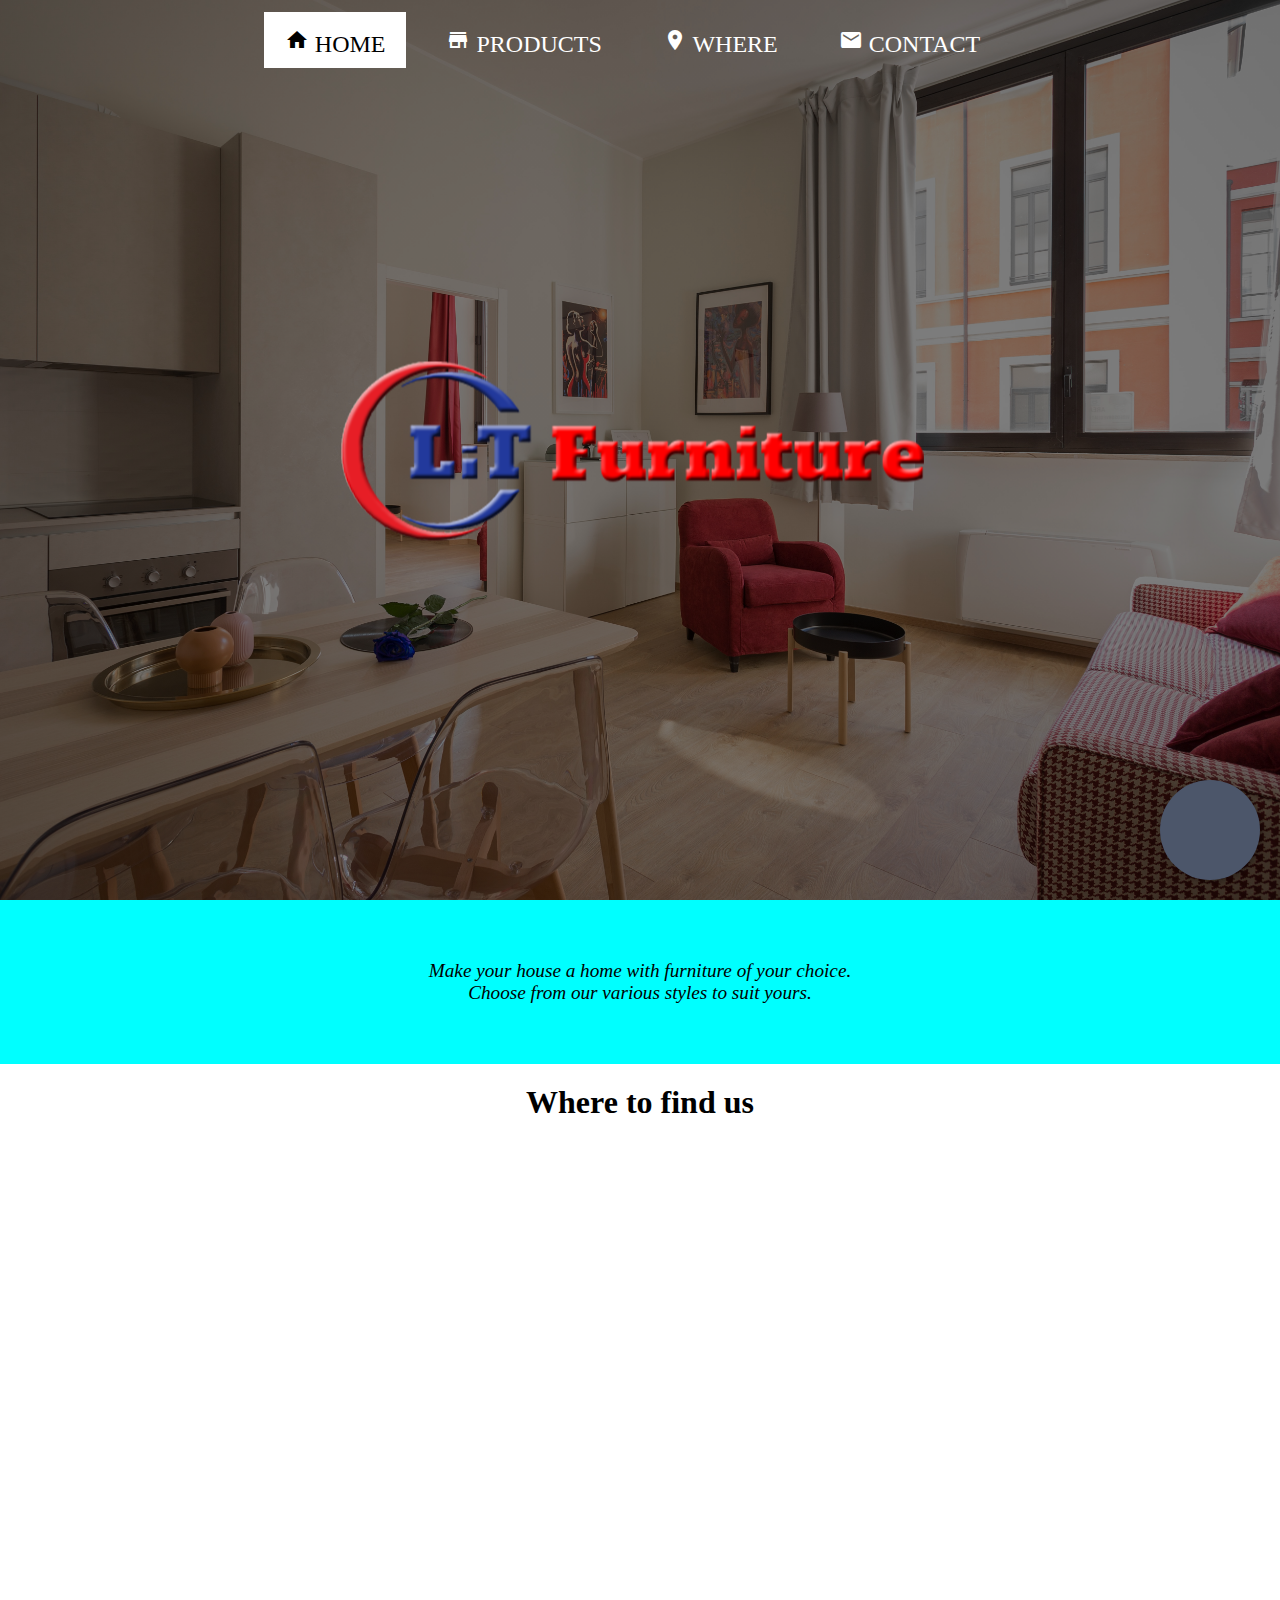
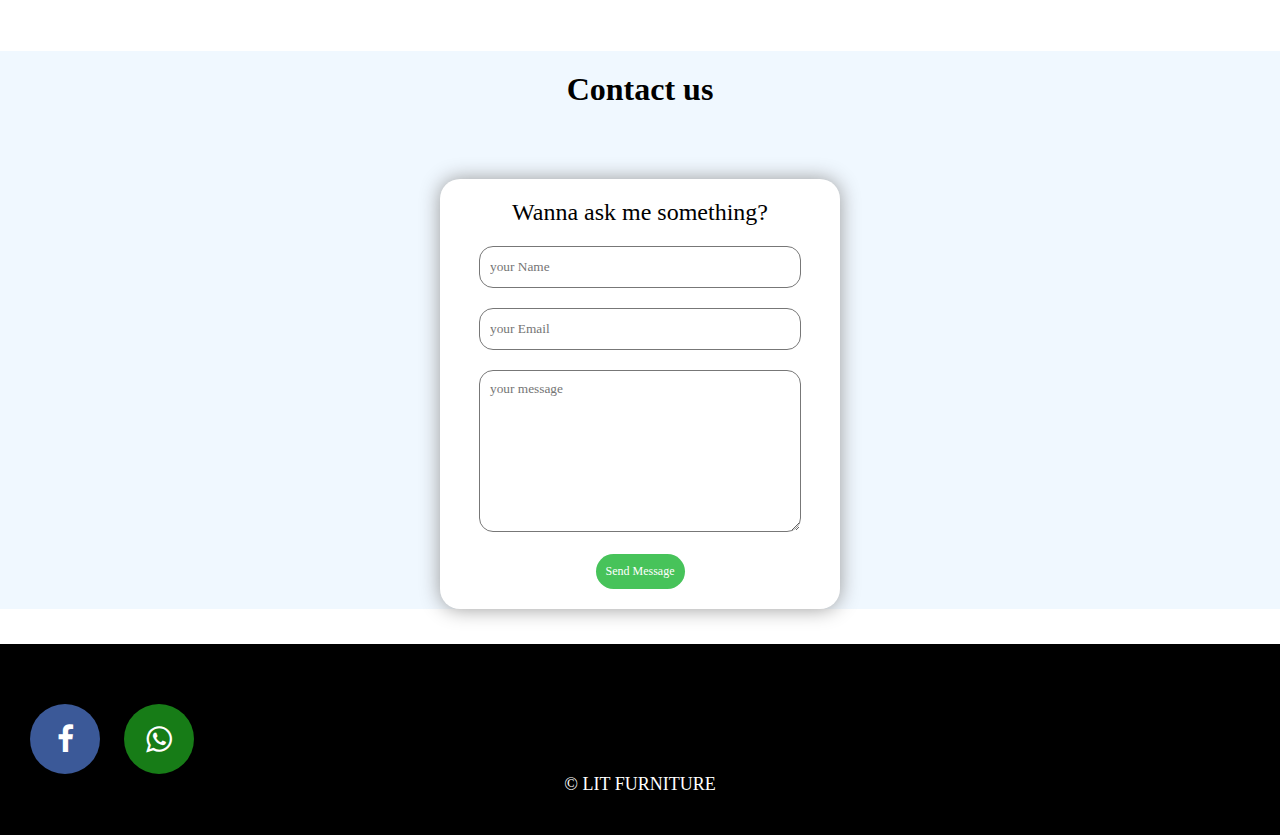
==== index.html @ ee1fe4d8 "Mostly Complete" ====
<!DOCTYPE html>
<html lang="en">

<head>
    <meta charset="UTF-8">
    <meta http-equiv="X-UA-Compatible" content="IE=edge">
    <meta name="viewport" content="width=device-width, initial-scale=1.0">
    <link href="https://fonts.googleapis.com/icon?family=Material+Icons" rel="stylesheet">
    <link rel="stylesheet" href="https://cdnjs.cloudflare.com/ajax/libs/font-awesome/4.7.0/css/font-awesome.min.css">
    <link rel="stylesheet" href="style.css">
    <title>LIT</title>
</head>

<body>

    <div class="floatingbtn">
        <a href="#" class="material-icons floating-btn">north</a>
    </div>
    <header>
        <div class="navbar">

            <ul>
                <li class="active"><a class="material-icons" href="#">home HOME</a></li>
                <li><a class="material-icons" href="Products.html">store PRODUCTS</a></a>
                </li>
                <li><a class="material-icons secAbout" href="#about">room WHERE</a></li>
                <li><a class="material-icons secContact" href="#contact">email CONTACT</a></li>
            </ul>

        </div>
        <div class="logo">
            <!-- <h1>LIVE IN STYLE FURNITURE</h1> -->
            <img src="res/logo-pop.png" alt="LIT FURNITURE" srcset="">
        </div>
    </header>


    <div class="intro">

        <p>Make your house a home with furniture of your choice.
        </p>
        <p>
            Choose from our various styles to suit yours.
        </p>
    </div>



    <!-- <section id="about"></section> -->
    <div class="about">
        <h1>Where to find us</h1>

        <!-- <div class="address">
            <iframe src="https://www.google.com/maps/embed?pb=!1m18!1m12!1m3!1d3463.4384374379783!2d30.9494106!3d-29.764961399999997!2m3!1f0!2f0!3f0!3m2!1i1024!2i768!4f13.1!3m3!1m2!1s0x1ef703ef0384fac7%3A0x1ea44c72abc17e3d!2sMidway%20Crossing!5e0!3m2!1sen!2sza!4v1639681558101!5m2!1sen!2sza"
                width="600" height="450" style="border:0;" allowfullscreen="" loading="lazy"></iframe>
        </div> -->

        <div class="address">
            <iframe src="https://www.google.com/maps/embed?pb=!1m18!1m12!1m3!1d3463.4384374379783!2d30.9494106!3d-29.764961399999997!2m3!1f0!2f0!3f0!3m2!1i1024!2i768!4f13.1!3m3!1m2!1s0x1ef703ef0384fac7%3A0x1ea44c72abc17e3d!2sMidway%20Crossing!5e0!3m2!1sen!2sza!4v1639681558101!5m2!1sen!2sza"
                style="border:0;" allowfullscreen="" loading="lazy"></iframe>
        </div>

    </div>

    <br>

    <br>
    <section id="contact">
        <div class="contact">
            <h1>Contact us</h1>
            <br> <br>
            <div class="contact-box">
                <form class="contact-form">
                    <div class="contact-title">Wanna ask me something?</div>
                    <input type="text" class="name" placeholder="your Name">
                    <input type="email" class="email" placeholder="your Email">
                    <textarea type="text" class="message" placeholder="your message"></textarea>
                    <button type="submit" class="btn-send">Send Message</button>
                </form>
            </div>
            <!-- <div class="or">OR</div>
            <br>
            <div class="whatsapp">Whatsapp: +27 61 132 8714</div>
            <br><br>
            <a href="https://www.facebook.com/Lit-furniture-109273461694960 _blank" target="_blank" class="fa fa-facebook"></a><br><br>
            <a href="https://www.facebook.com/Lit-furniture-109273461694960 _blank" target="_blank" class="fa fa-whatsapp"></a><br><br> -->
        </div>
    </section>


    <div id="callout" class="callout">
        <div class="callout-header">
            <a href="#" target="_blank" class="fa fa-whatsapp" style="margin:0px"></a>Whatsapp</div>
        <span class="closebtn" onclick="this.parentElement.style.display='none';">×</span>
        <div class="callout-container">
            You can contact us via whatsapp on <br><a id="num">+27 61 424 9284</a>.
        </div>
    </div>

    <footer>
        <a href="https://www.facebook.com/Lit-furniture-109273461694960 _blank" target="_blank" class="fa fa-facebook"></a>
        <a target="_blank" class="fa fa-whatsapp" id="whatsapp-btn"> </a>
        <!-- <a class="credit">&copy; LIT FURNITURE</a> -->
        <div class="credit">&copy; LIT FURNITURE</div>

        <!-- <script src="app.js"></script> -->
    </footer>
</body>



<script src="https://smtpjs.com/v3/smtp.js"></script>
<script src="app.js"></script>

</html>
---- style.css ----
* {
    margin: 0px;
    padding: 0;
    font-family: Cambria;
}

header {
    background-image: linear-gradient(rgba(0, 0, 0, 0.5), rgba(0, 0, 0, 0.5)), url(res/bg2.jpg);
    height: 100vh;
    background-size: cover;
    background-position: center;
}

.navbar ul {
    list-style-type: none;
    text-align: center;
}

.navbar ul li {
    display: inline-block;
    padding-top: 12px;
    padding-right: 15px;
}

.navbar ul li a {
    text-decoration: none;
    color: #fff;
    padding: 15px 20px;
    border: 1px solid transparent;
    transition: 0.6s ease;
    top: 35px;
    font-size: x-large;
}

.navbar ul li a:hover {
    background-color: #fff;
    color: #000;
}

.navbar ul li.active a {
    background-color: #fff;
    color: #000;
}

.navbar {
    max-width: 1200px;
    margin: auto;
}

.floating-btn {
    padding: 10px;
    width: 80px;
    height: 80px;
    background: #4C566A;
    display: flex;
    align-items: center;
    justify-content: center;
    text-decoration: none;
    border-radius: 50%;
    color: #ffffff;
    font-size: 40px;
    box-shadow: 2px 2px 5px rgba(0, 0, 0, 0.25);
    position: fixed;
    right: 20px;
    bottom: 20px;
    transition: background 0.25s;
}

.floating-btn active {
    background: white;
}

.logo {
    position: absolute;
    top: 50%;
    left: 50%;
    transform: translate(-50%, -50%);
}

.logo img {
    width: 100%;
    height: auto;
}

.intro {
    background-color: aqua;
    text-align: center;
    font-style: oblique;
    font-size: larger;
    padding-top: 60px;
    padding-bottom: 60px;
}

.hamburger {
    background-color: transparent;
    border: 0;
    color: #fff;
    cursor: pointer;
    font-size: 20px;
}

.hamburger:focus {
    outline: none;
}


/* Whereabout */

.about {
    padding-top: 20px;
    text-align: center;
}


/* .address iframe {
    width: 600px;
    height: 450px;
}

.address {
    padding-top: 20px;
    padding-bottom: 20px;
    width: 40%; 
}*/


/* margin: auto;
    align-items: center;
    align-content: center;
} */


/* .address {
     width: 70%;
    height: 100%;
    margin: 0px auto;
    display: inline-block; 
} */

.about h1 {
    text-align: center;
}


/* Contact Section */

.contact {
    padding-top: 20px;
    background-color: aliceblue;
    text-align: center;
}

.contact h1 {
    text-align: center;
}

.contact-box {
    width: 400px;
    background-color: #fff;
    box-shadow: 0 0 20px 0 #999;
    left: 50%;
    margin: auto;
    border-radius: 20px;
}

.contact-title {
    font-size: 24px;
    padding-top: 20px;
}

.contact-form {
    margin: 35px;
}

.name {
    width: 300px;
    height: 40px;
    margin-top: 20px;
    padding-left: 10px;
    padding-right: 10px;
    border: 1px solid #777;
    border-radius: 14px;
    outline: none;
}

.email {
    width: 300px;
    height: 40px;
    margin-top: 20px;
    padding-left: 10px;
    padding-right: 10px;
    border: 1px solid #777;
    border-radius: 14px;
    outline: none;
}

.message {
    width: 300px;
    height: 40px;
    margin-top: 20px;
    padding-left: 10px;
    padding-right: 10px;
    border: 1px solid #777;
    border-radius: 14px;
    outline: none;
    height: 150px;
    padding-top: 10px;
}

.btn-send {
    border-radius: 20px;
    color: #fff;
    margin-top: 18px;
    padding: 10px;
    background-color: #47c35a;
    font-size: 12px;
    border: none;
    cursor: pointer;
    margin-bottom: 20px;
}

.or {
    margin: auto;
    width: auto;
    font-size: 24px;
    text-align: center;
}

.whatsapp {
    font-size: 24px;
    text-align: center;
}


/* 
.contact a {
    text-align: center;
} */


/* Callout stuff */

.callout {
    display: none;
    position: fixed;
    bottom: 35px;
    right: 20px;
    margin-left: 20px;
    max-width: 300px;
}

.callout-header {
    padding: 25px 15px;
    background: rgb(23, 124, 23);
    font-size: 30px;
    color: white;
}

.callout-container {
    font-size: 20px;
    padding: 15px;
    background-color: #ccc;
    color: black
}

#num {
    color: #3B5998;
    text-decoration: underline;
    cursor: pointer;
}

.closebtn {
    position: absolute;
    top: 5px;
    right: 15px;
    color: white;
    font-size: 30px;
    cursor: pointer;
}

.closebtn:hover {
    color: lightgrey;
}


/* Footer */

footer {
    background-color: black;
    color: #fff;
    padding-left: 20px;
    padding-right: 20px;
    padding-top: 60px;
    padding-bottom: 40px;
}

.fa {
    padding: 20px;
    font-size: 30px;
    width: 30px;
    text-align: center;
    text-decoration: none;
    border-radius: 50%;
}


/* Facebook */

.fa-facebook {
    margin-left: 10px;
    margin-right: 10px;
    background: #3B5998;
    color: white;
}

.fa-whatsapp {
    margin-left: 10px;
    background: rgb(23, 124, 23);
    color: white;
    cursor: pointer;
}

.fa:hover {
    opacity: 0.7;
}

.credit {
    text-align: center;
    font-size: large;
}

@media screen and (min-width: 782px) {
    .address iframe {
        width: 600px;
        height: 450px;
    }
    .address {
        padding-top: 20px;
        padding-bottom: 20px;
        /* width: 40%; */
    }
}

@media screen and (max-width: 767px) {
    .navbar ul {
        display: none;
    }
    .logo img {
        width: 350px;
    }
    .address {
        margin: auto;
        width: auto;
        padding-top: 20px;
        padding-bottom: 20px;
    }
    .floating-btn {
        height: 50px;
        width: 50px;
    }
    .contact-box {
        width: 350px;
    }
    .name {
        width: 250px;
    }
    .email {
        width: 250px;
    }
    .message {
        width: 250px;
    }
}
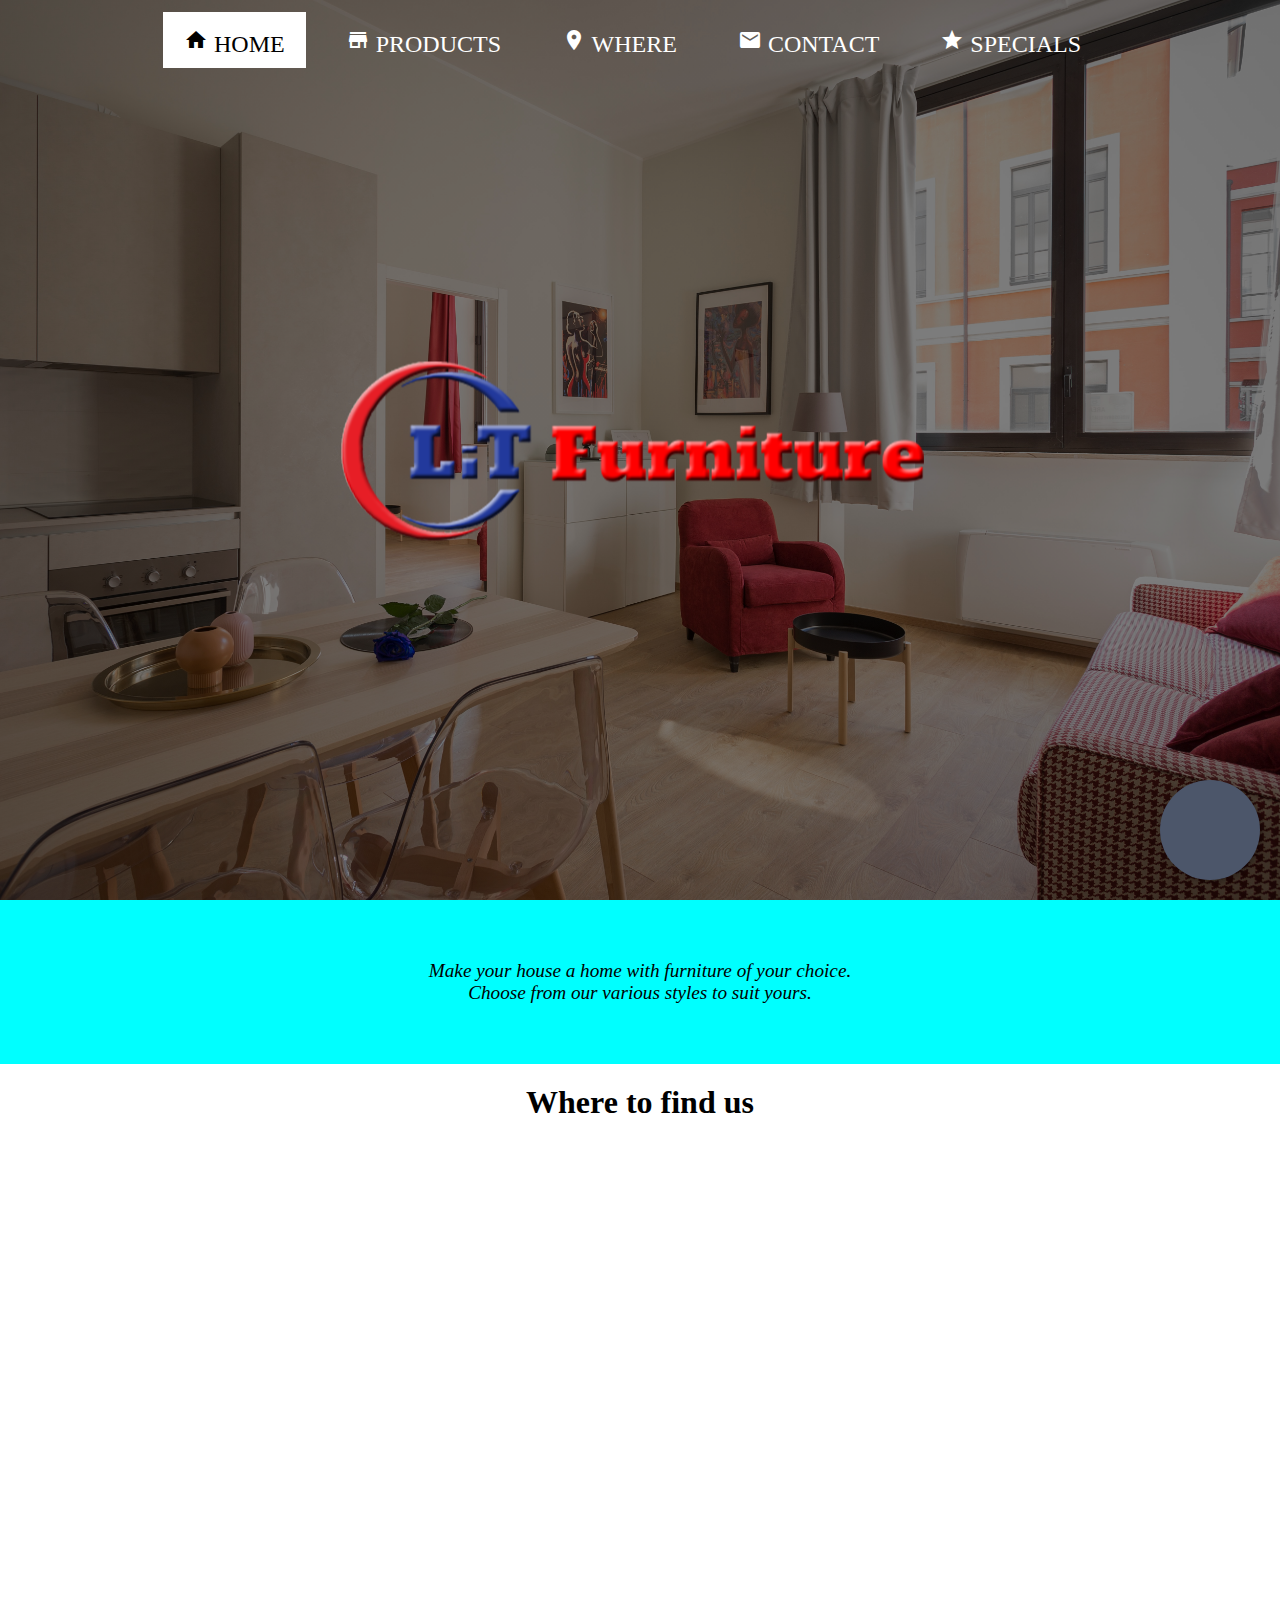
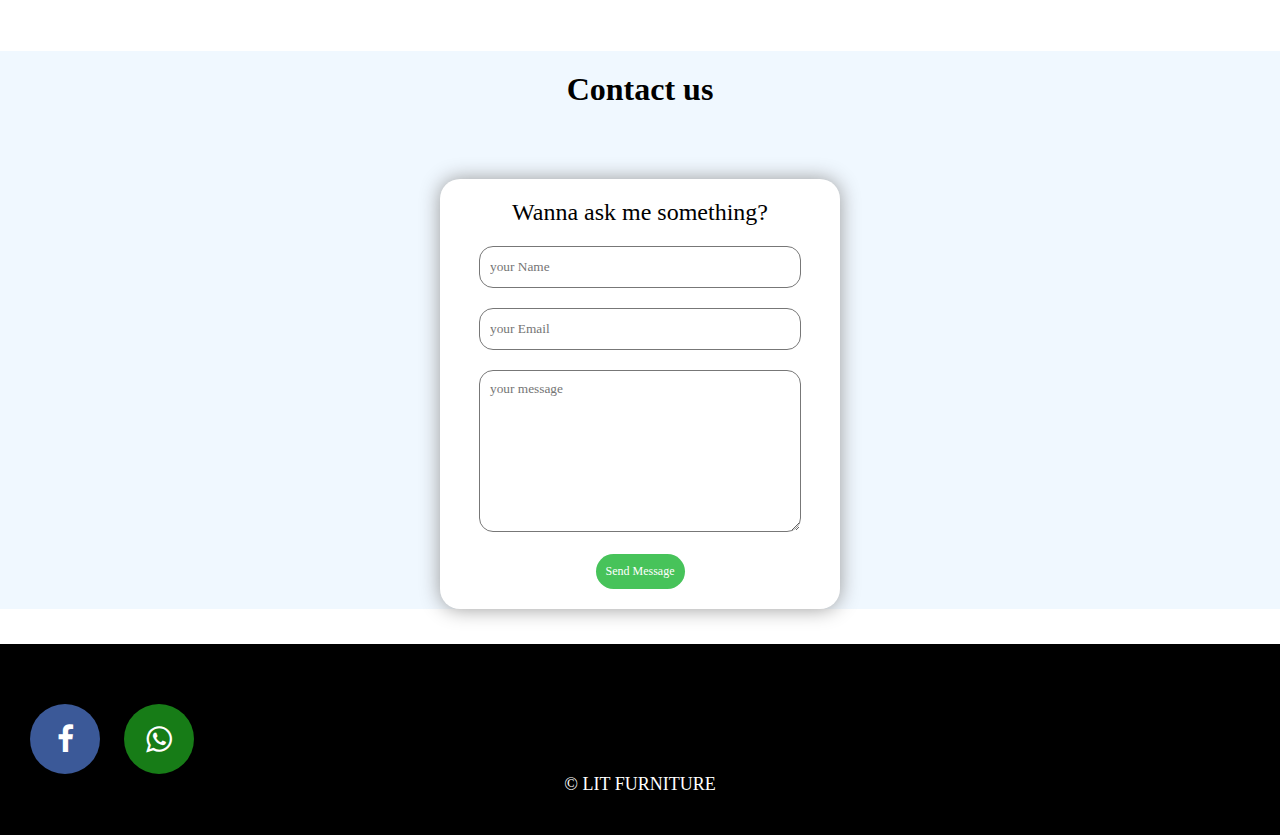
==== commit 22c131f9: "Added Specials page" ====
--- a/index.html
+++ b/index.html
@@ -21,10 +21,11 @@
 
             <ul>
                 <li class="active"><a class="material-icons" href="#">home HOME</a></li>
-                <li><a class="material-icons" href="Products.html">store PRODUCTS</a></a>
+                <li><a class="material-icons" href="products.html">store PRODUCTS</a></a>
                 </li>
                 <li><a class="material-icons secAbout" href="#about">room WHERE</a></li>
                 <li><a class="material-icons secContact" href="#contact">email CONTACT</a></li>
+                <li><a class="material-icons secAbout" href="specials.html">star SPECIALS</a></li>
             </ul>
 
         </div>
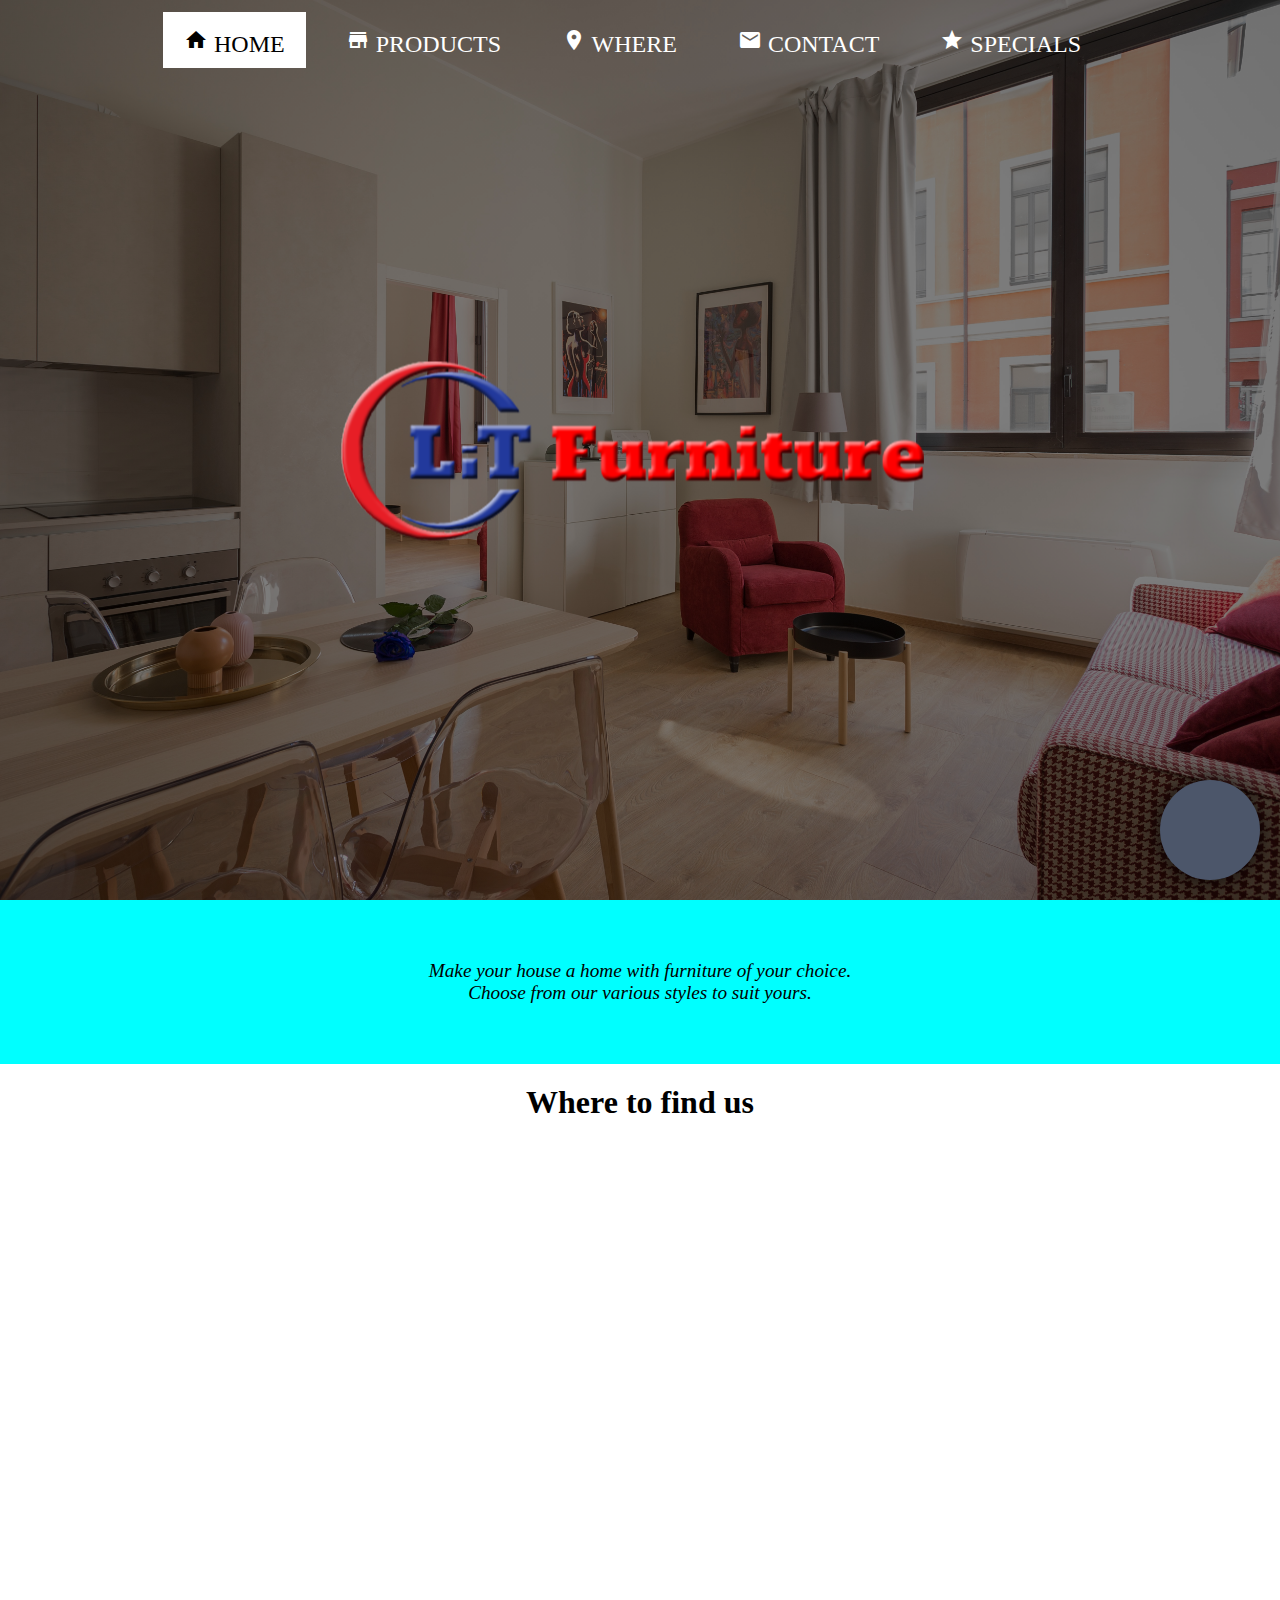
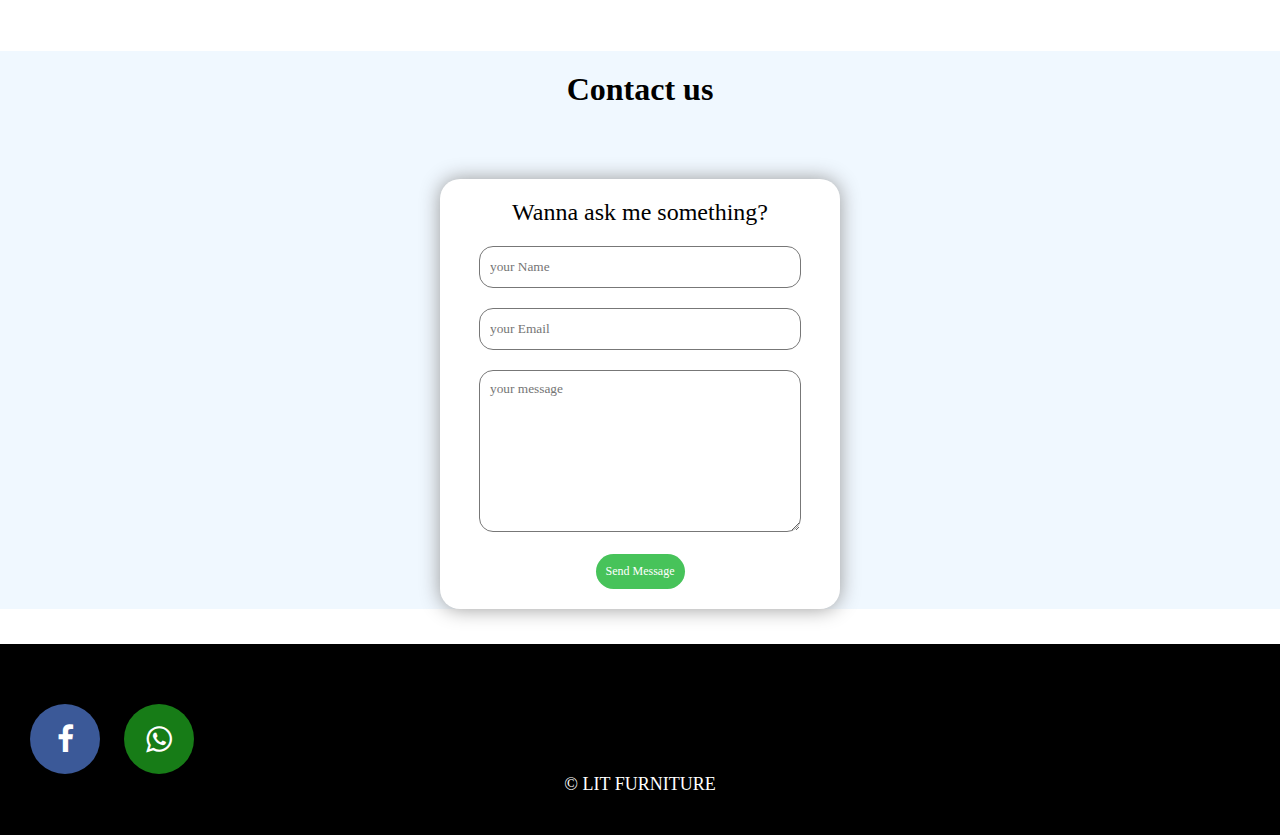
==== commit b6ae48ca: "Added minor drop shadow to floating stuff" ====
--- a/index.html
+++ b/index.html
@@ -8,7 +8,7 @@
     <link href="https://fonts.googleapis.com/icon?family=Material+Icons" rel="stylesheet">
     <link rel="stylesheet" href="https://cdnjs.cloudflare.com/ajax/libs/font-awesome/4.7.0/css/font-awesome.min.css">
     <link rel="stylesheet" href="style.css">
-    <title>LIT</title>
+    <title>LIT - Home</title>
 </head>
 
 <body>
--- a/style.css
+++ b/style.css
@@ -59,7 +59,8 @@
     border-radius: 50%;
     color: #ffffff;
     font-size: 40px;
-    box-shadow: 2px 2px 5px rgba(0, 0, 0, 0.25);
+    
+    box-shadow: 0 0 20px 0 rgba(0, 0, 0, 0.733);
     position: fixed;
     right: 20px;
     bottom: 20px;
@@ -241,12 +242,17 @@
 /* Callout stuff */
 
 .callout {
+
     display: none;
     position: fixed;
     bottom: 35px;
     right: 20px;
     margin-left: 20px;
     max-width: 300px;
+
+    
+    box-shadow: 0 0 20px 0 rgba(0, 0, 0, 0.733);
+
 }
 
 .callout-header {
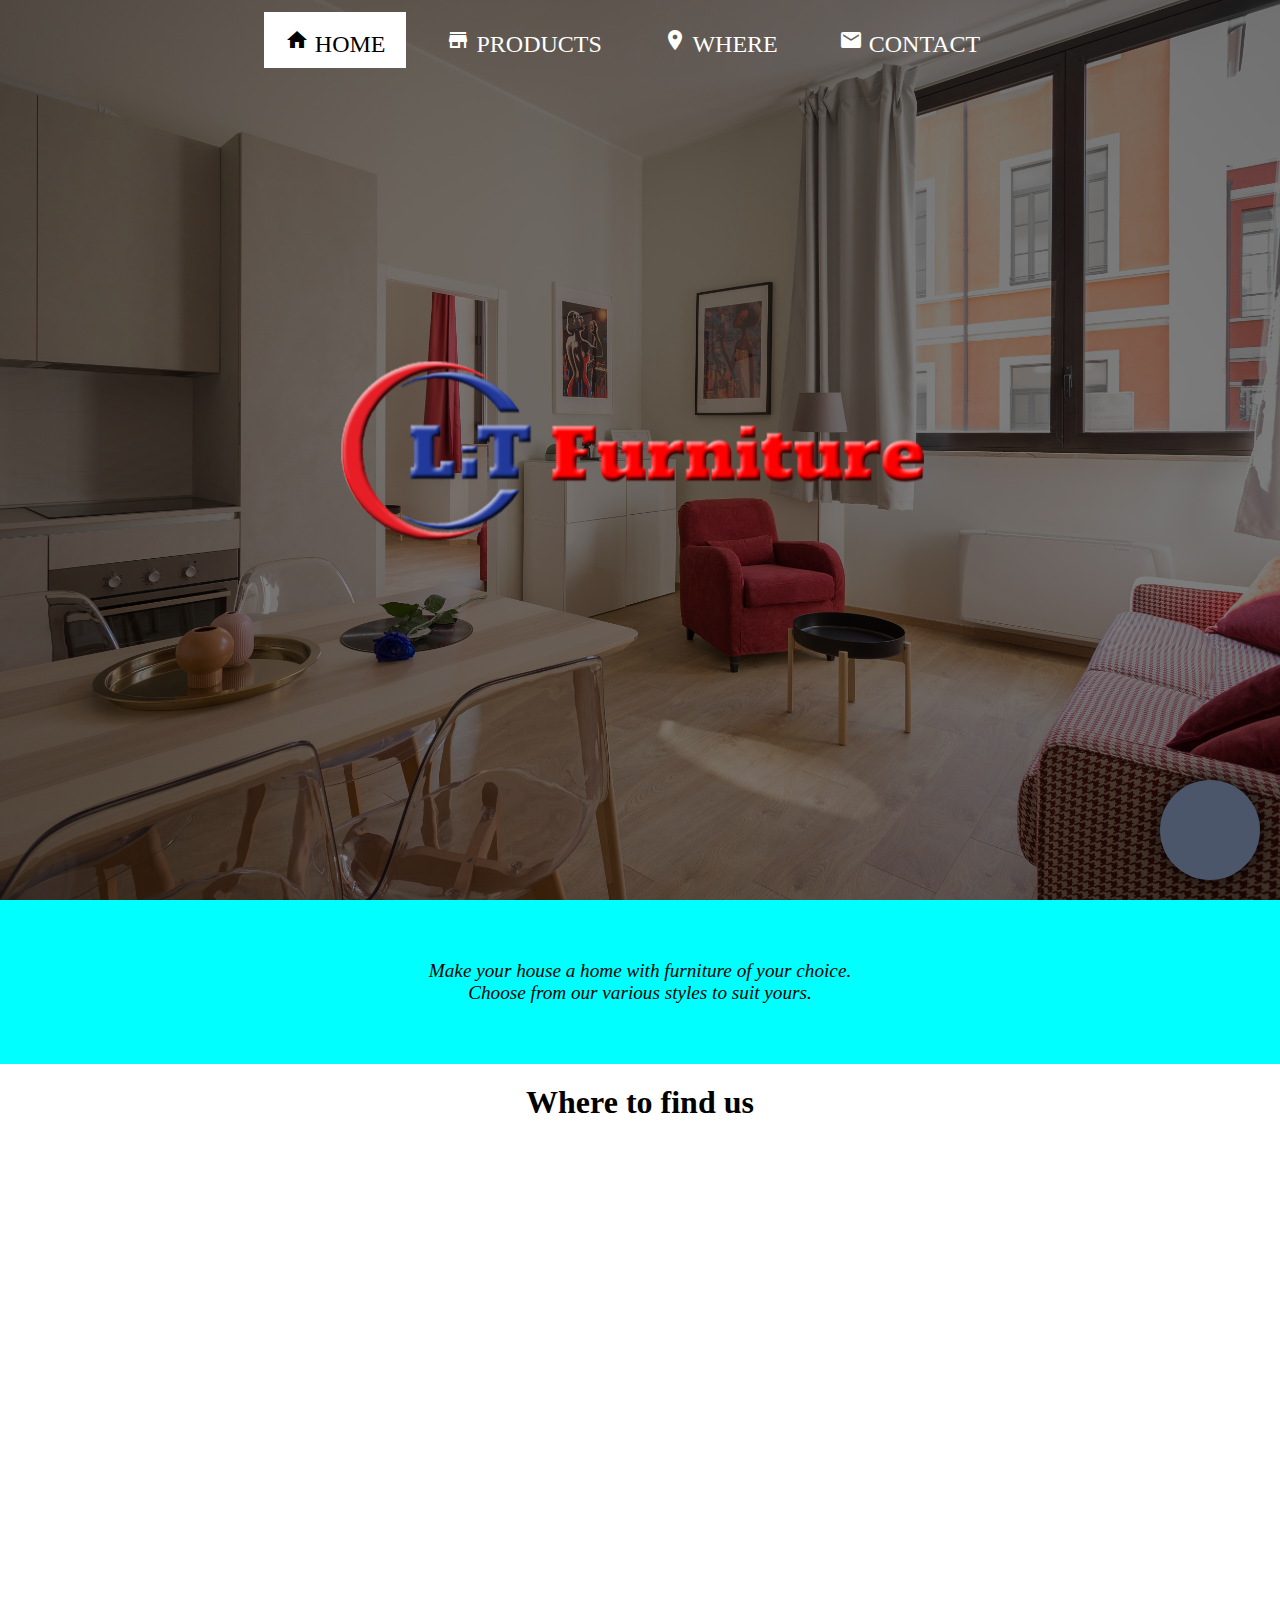
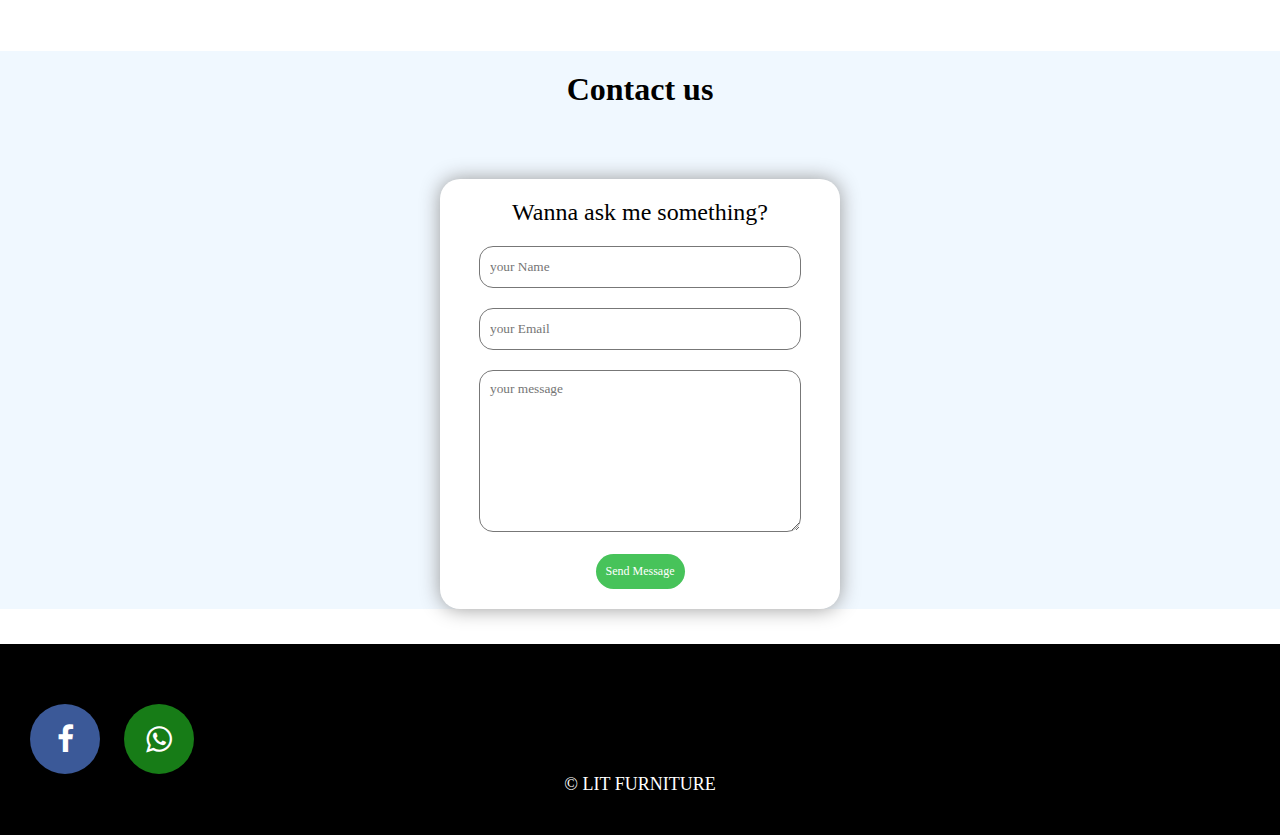
==== commit 9ad17b0f: "Added more products" ====
--- a/index.html
+++ b/index.html
@@ -16,19 +16,30 @@
     <div class="floatingbtn">
         <a href="#" class="material-icons floating-btn">north</a>
     </div>
+   
     <header>
-        <div class="navbar">
 
-            <ul>
-                <li class="active"><a class="material-icons" href="#">home HOME</a></li>
-                <li><a class="material-icons" href="products.html">store PRODUCTS</a></a>
-                </li>
-                <li><a class="material-icons secAbout" href="#about">room WHERE</a></li>
-                <li><a class="material-icons secContact" href="#contact">email CONTACT</a></li>
-                <li><a class="material-icons secAbout" href="specials.html">star SPECIALS</a></li>
-            </ul>
+         
+    <!-- <div class="navbar"> -->
+<nav>
+            <ul class="nav-links">
+            <li class="active"><a class="material-icons" href="#">home HOME</a></li>
+            <li><a class="material-icons" href="products.html">store PRODUCTS</a></a>
+            </li>
+            <li><a class="material-icons secAbout" href="#about">room WHERE</a></li>
+            <li><a class="material-icons secContact" href="#contact">email CONTACT</a></li>
+            <!-- <li><a class="material-icons secAbout" href="specials.html">star SPECIALS</a></li> -->
+        </ul>
+        <div class="burger">
+            <div class="line1"></div>
+            <div class="line2"></div>
+            <div class="line3"></div>
+        </div>
+    </nav>
 
-        </div>
+    <!-- </div> -->
+    
+
         <div class="logo">
             <!-- <h1>LIVE IN STYLE FURNITURE</h1> -->
             <img src="res/logo-pop.png" alt="LIT FURNITURE" srcset="">
--- a/style.css
+++ b/style.css
@@ -11,18 +11,23 @@
     background-position: center;
 }
 
-.navbar ul {
+nav {
+    max-width: 1200px;
+    margin: auto;
+}
+
+nav ul {
     list-style-type: none;
     text-align: center;
 }
 
-.navbar ul li {
+nav ul li {
     display: inline-block;
     padding-top: 12px;
     padding-right: 15px;
 }
 
-.navbar ul li a {
+nav ul li a {
     text-decoration: none;
     color: #fff;
     padding: 15px 20px;
@@ -32,19 +37,31 @@
     font-size: x-large;
 }
 
-.navbar ul li a:hover {
+nav ul li a:hover {
     background-color: #fff;
     color: #000;
 }
 
-.navbar ul li.active a {
+nav ul li.active a {
     background-color: #fff;
     color: #000;
 }
 
-.navbar {
-    max-width: 1200px;
-    margin: auto;
+.burger {
+    display: none;
+    float: right;
+    cursor: pointer;
+    margin-top: 7%;
+    margin-right: 10%;
+}
+
+.burger div {
+    width: 25px;
+    height: 3px;
+    background-color: white;
+    margin: 5px;
+    border-radius: 50px;
+    transition: all 0.3s ease;
 }
 
 .floating-btn {
@@ -59,7 +76,6 @@
     border-radius: 50%;
     color: #ffffff;
     font-size: 40px;
-    
     box-shadow: 0 0 20px 0 rgba(0, 0, 0, 0.733);
     position: fixed;
     right: 20px;
@@ -92,18 +108,6 @@
     padding-bottom: 60px;
 }
 
-.hamburger {
-    background-color: transparent;
-    border: 0;
-    color: #fff;
-    cursor: pointer;
-    font-size: 20px;
-}
-
-.hamburger:focus {
-    outline: none;
-}
-
 
 /* Whereabout */
 
@@ -111,32 +115,6 @@
     padding-top: 20px;
     text-align: center;
 }
-
-
-/* .address iframe {
-    width: 600px;
-    height: 450px;
-}
-
-.address {
-    padding-top: 20px;
-    padding-bottom: 20px;
-    width: 40%; 
-}*/
-
-
-/* margin: auto;
-    align-items: center;
-    align-content: center;
-} */
-
-
-/* .address {
-     width: 70%;
-    height: 100%;
-    margin: 0px auto;
-    display: inline-block; 
-} */
 
 .about h1 {
     text-align: center;
@@ -233,26 +211,16 @@
 }
 
 
-/* 
-.contact a {
-    text-align: center;
-} */
-
-
 /* Callout stuff */
 
 .callout {
-
     display: none;
     position: fixed;
     bottom: 35px;
     right: 20px;
     margin-left: 20px;
     max-width: 300px;
-
-    
     box-shadow: 0 0 20px 0 rgba(0, 0, 0, 0.733);
-
 }
 
 .callout-header {
@@ -348,8 +316,8 @@
 }
 
 @media screen and (max-width: 767px) {
-    .navbar ul {
-        display: none;
+    .logo {
+        z-index: 300px;
     }
     .logo img {
         width: 350px;
@@ -376,4 +344,64 @@
     .message {
         width: 250px;
     }
+    body {
+        overflow-x: hidden;
+    }
+    /* nav {
+        top: 100px;
+        padding-top: 40px;
+        border: solid 2px black;
+    } */
+    .burger {
+        display: block;
+    }
+    .nav-links {
+        display: flex;
+        /* background-color: red; */
+        justify-content: space-around;
+        width: 30%;
+    }
+    .nav-links {
+        position: absolute;
+        right: 0px;
+        height: 100vh;
+        /* top: 8vh; */
+        background-color: #5D4954;
+        display: flex;
+        flex-direction: column;
+        align-items: center;
+        width: 50%;
+        transform: translateX(100%);
+        transition: transform 0.5s ease-in;
+    }
+    .nav-links li {
+        opacity: 0;
+    }
+}
+
+.nav-active {
+    transform: translateX(0%);
+}
+
+@keyframes navLinkFade {
+    from {
+        opacity: 0;
+        transform: translateX(50px);
+    }
+    to {
+        opacity: 1;
+        transform: translateX(0px);
+    }
+}
+
+.toggle .line1 {
+    transform: rotate(-45deg) translate(-5px, 6px);
+}
+
+.toggle .line2 {
+    opacity: 0;
+}
+
+.toggle .line3 {
+    transform: rotate(45deg) translate(-5px, -6px);
 }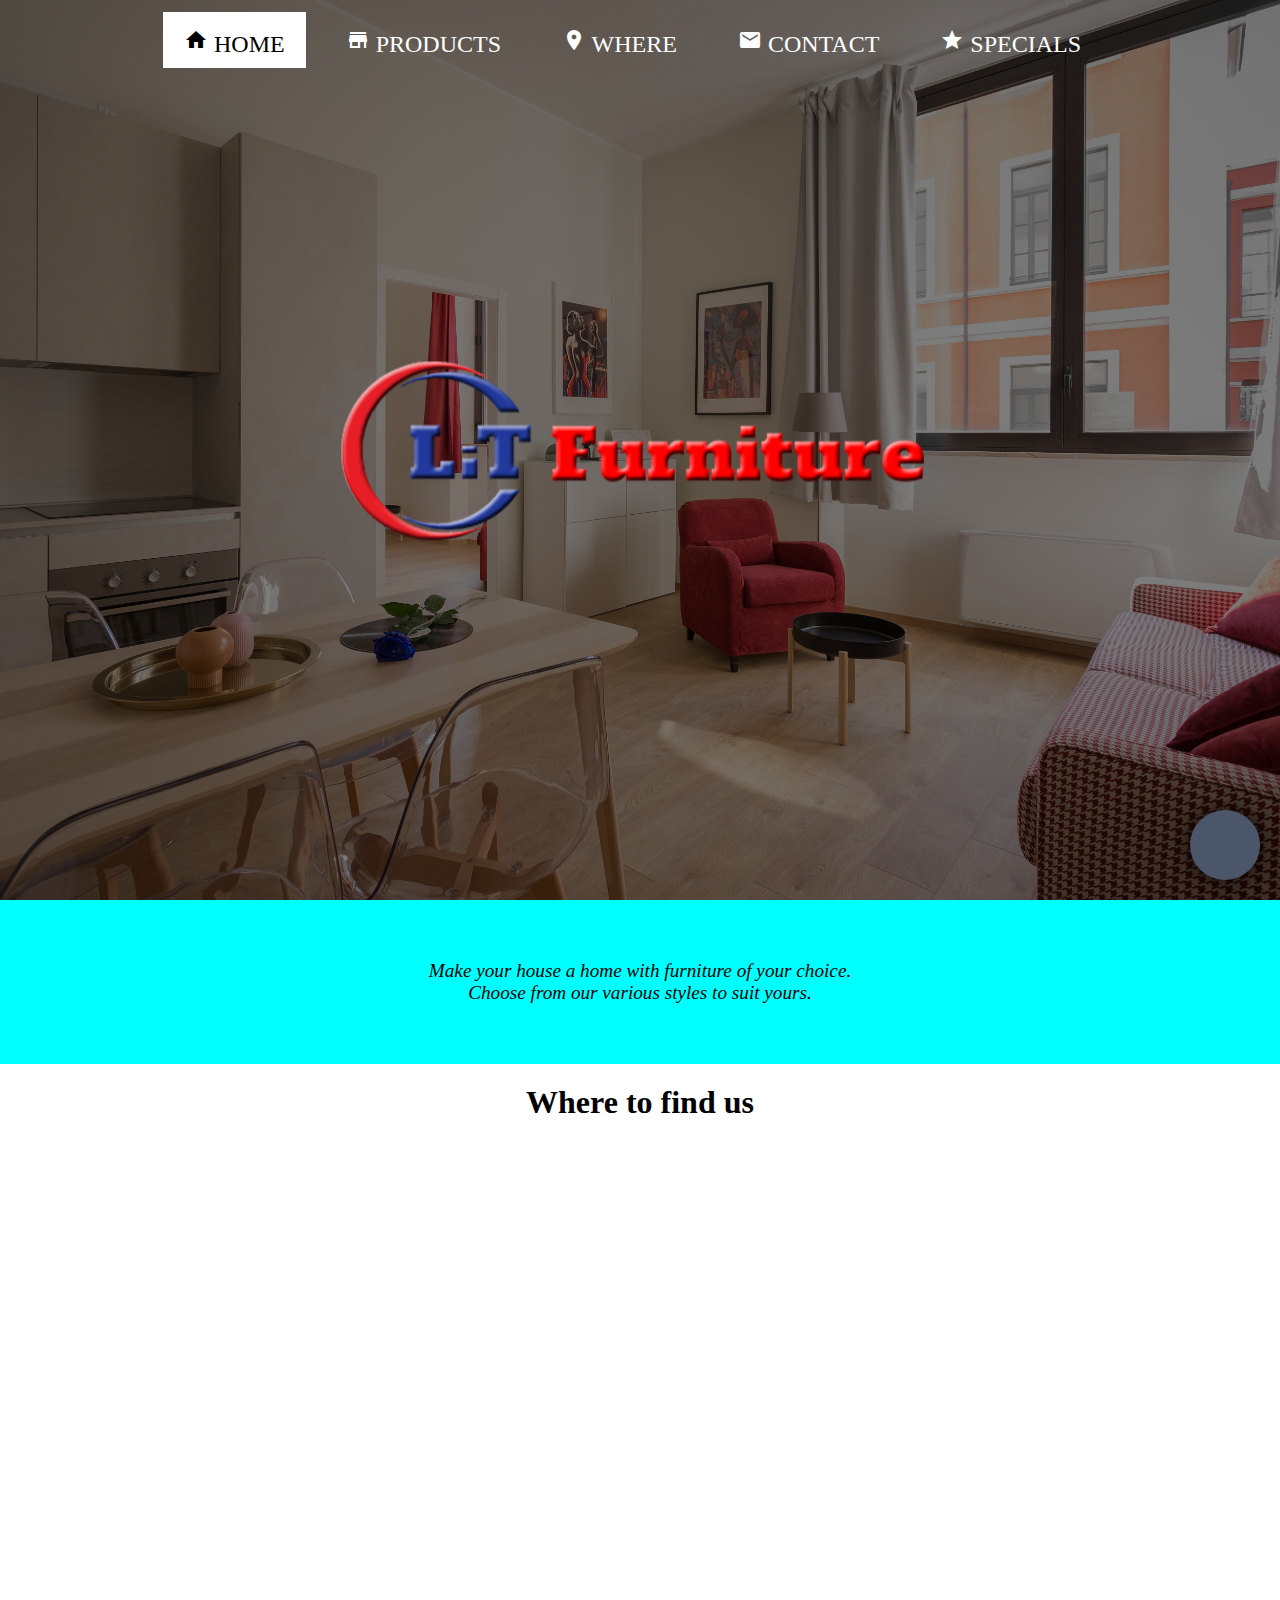
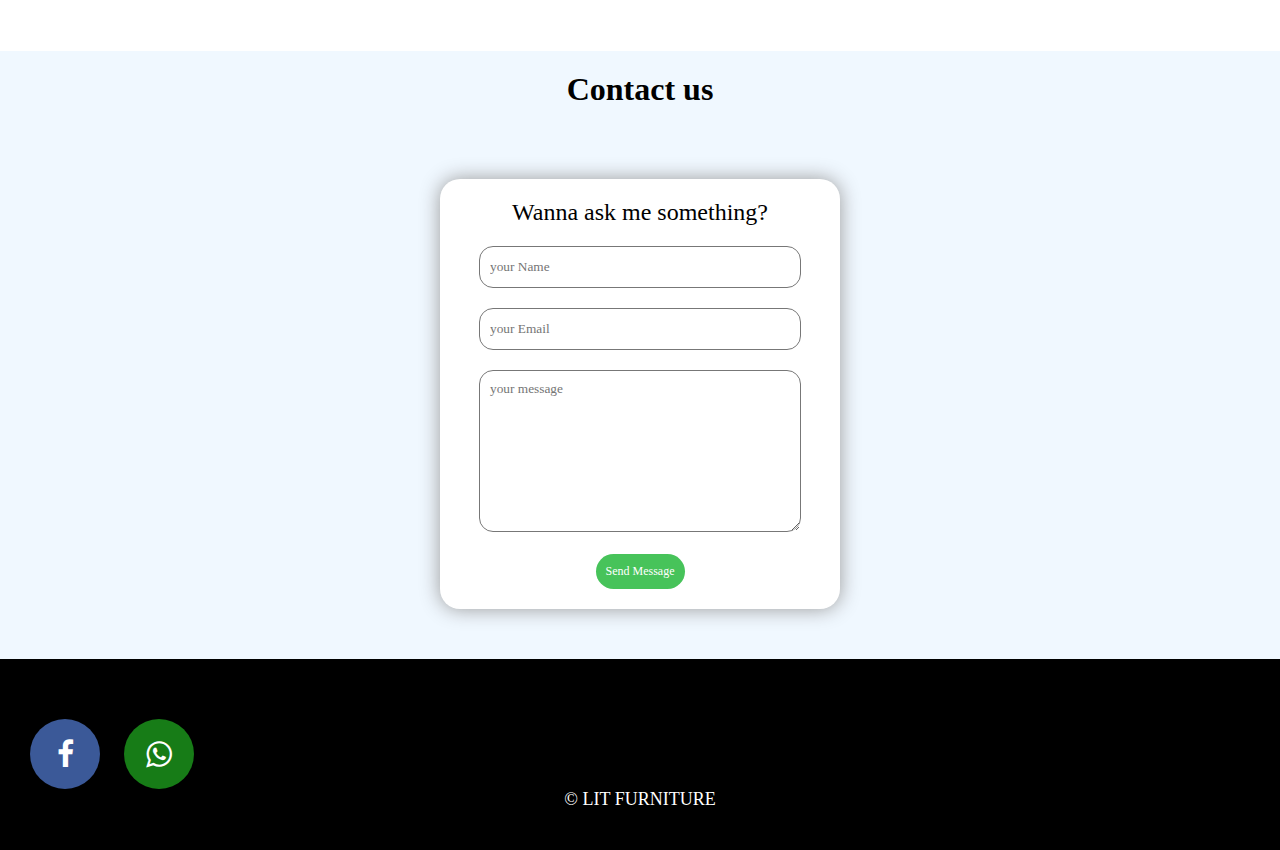
==== commit 82d6b69c: "font changes and added new posts to  specials" ====
--- a/index.html
+++ b/index.html
@@ -28,7 +28,7 @@
             </li>
             <li><a class="material-icons secAbout" href="#about">room WHERE</a></li>
             <li><a class="material-icons secContact" href="#contact">email CONTACT</a></li>
-            <!-- <li><a class="material-icons secAbout" href="specials.html">star SPECIALS</a></li> -->
+            <li><a class="material-icons secAbout" href="specials.html">star SPECIALS</a></li>
         </ul>
         <div class="burger">
             <div class="line1"></div>
--- a/style.css
+++ b/style.css
@@ -56,7 +56,7 @@
 }
 
 .burger div {
-    width: 25px;
+    width: 20px;
     height: 3px;
     background-color: white;
     margin: 5px;
@@ -66,8 +66,8 @@
 
 .floating-btn {
     padding: 10px;
-    width: 80px;
-    height: 80px;
+    width: 50px;
+    height: 50px;
     background: #4C566A;
     display: flex;
     align-items: center;
@@ -125,6 +125,7 @@
 
 .contact {
     padding-top: 20px;
+    padding-bottom: 50px;
     background-color: aliceblue;
     text-align: center;
 }
@@ -149,6 +150,7 @@
 
 .contact-form {
     margin: 35px;
+    margin-bottom: 0;
 }
 
 .name {
@@ -377,6 +379,12 @@
     .nav-links li {
         opacity: 0;
     }
+
+    .callout{
+        right:auto;
+        bottom: 50px;
+    }
+
 }
 
 .nav-active {
